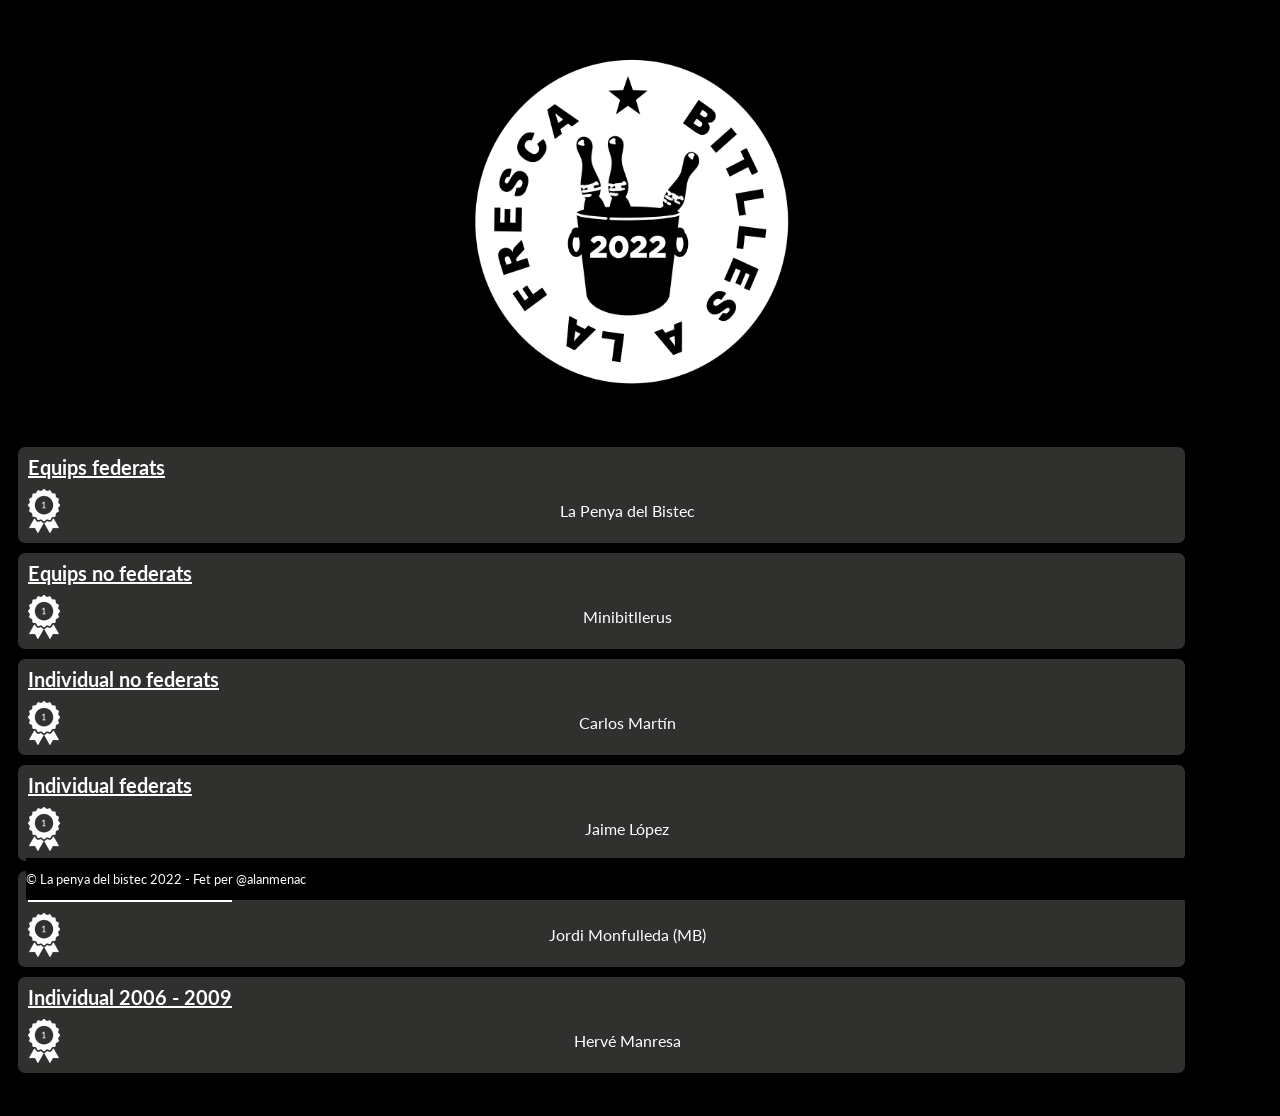
==== templates/index.html @ 703b8ba4 "Adding folders with the need to remove bad js" ====
<!DOCTYPE html>
<html lang="ca">
<head>
	<meta charset="UTF-8">
	<meta http-equiv="X-UA-Compatible" content="IE=edge">
	<meta name="viewport" content="width=device-width, initial-scale=1.0">
	<script src="../static/js/script.js"></script>
	<link rel="stylesheet" type="text/css" href="../static/style.css">
	<link class="buttoncolumn" href='https://css.gg/arrow-right.css' rel='stylesheet'>
	<title>Bitlles a la fresca</title>
</head>

<header>
	<div class="headercolumn">
		<h1>
			Classificacions bitlles a la fresca '22
		</h1>
	</div>

	<div class="headercolumn">
		<img id="headerlogo" src="../static/logo.png">
	</div>

	<div class="headercolumn">
	</div>
</header>
	
<body>
<div id=equipsfederats>
	<div class="button-container">
		<p class="buttoncolumn"><u><b>Equips federats</b></u></p>
		
		<div class="gg-arrow-right buttoncolumn2"></div>
	</div>

	<div class="podium-container">
			<img class="badgesmall podiumbutton" src="../static/badges/badge1title.png"></img> 
		<p class="podiumbutton">
La Penya del Bistec		</p>
	</div>
</div>

<div id=equipsnofederats>
	<div class="button-container">
		<p class="buttoncolumn"><u><b>Equips no federats</b></u></p>
		
		<div class="gg-arrow-right buttoncolumn2"></div>
	</div>

	<div class="podium-container">
			<img class="badgesmall podiumbutton" src="../static/badges/badge1title.png"></img> 
		<p class="podiumbutton">
Minibitllerus		</p>
	</div>
</div>
	
<div id=individualnofederats>
	<div class="button-container">
		<p class="buttoncolumn"><u><b>Individual no federats</b></u></p>
		
		<div class="gg-arrow-right buttoncolumn2"></div>
	</div>

	<div class="podium-container">
			<img class="badgesmall podiumbutton" src="../static/badges/badge1title.png"></img> 
		<p class="podiumbutton">
Carlos Martín		</p>
	</div>
</div>

<div id=individualfederats>
	<div class="button-container">
		<p class="buttoncolumn"><u><b>Individual federats</b></u></p>
		
		<div class="gg-arrow-right buttoncolumn2"></div>
	</div>

	<div class="podium-container">
			<img class="badgesmall podiumbutton" src="../static/badges/badge1title.png"></img> 
		<p class="podiumbutton">
Jaime López		</p>
	</div>
</div>

<div id=individual20102014>
	<div class="button-container">
		<p class="buttoncolumn"><u><b>Individual 2010 - 2014</b></u></p>
		
		<div class="gg-arrow-right buttoncolumn2"></div>
	</div>

	<div class="podium-container">
			<img class="badgesmall podiumbutton" src="../static/badges/badge1title.png"></img> 
		<p class="podiumbutton">
Jordi Monfulleda (MB)		</p>
	</div>
</div>

<div id=individual20062009>
	<div class="button-container">
		<p class="buttoncolumn"><u><b>Individual 2006 - 2009</b></u></p>
		
		<div class="gg-arrow-right buttoncolumn2"></div>
	</div>

	<div class="podium-container">
			<img class="badgesmall podiumbutton" src="../static/badges/badge1title.png"></img> 
		<p class="podiumbutton">
Hervé Manresa		</p>
	</div>
</div>

<div class="px25"></div>
	
<footer>
	<p>© La penya del bistec 2022 - Fet per @alanmenac</p>
</footer>
	
</html>
---- static/style.css ----
@import url('https://fonts.googleapis.com/css2?family=Lato&display=swap');

html {
	margin: 0px;
	border: 0px;
	padding: 0px;
}

body {
	background-color: rgb(0,0,0);
	width: 98%;
}

.badgesmall {
	filter: invert(100%);
	padding: 10px;
}

footer {
	position: fixed;
    bottom: 0;
    right: 0;
}

p {
	font-family: 'Lato', sans-serif;
	color: white;
}

#headerlogo {
	width: 33.2vw;
	height: 33.2vw;
	filter: invert(100%);
}

h1 {
	font-family: 'Lato', sans-serif;
	color: black;
	font-size: 2vh;
	text-align: center;
	margin: 0px;
	border: 0px;
	padding: 0px;
}

.button-container {
	display: grid;
	grid-auto-columns: auto;
	width: 93%;
	align-items: center;

	background-color: #30302f;
	border-radius: 7px 7px 0px 0px;
	margin: 10px 10px 0px 10px;
}

.buttoncolumn {
	grid-column: 1;
	font-size: 20px;
	width: 55vw;
	align: left;
	margin: 8px 8px 0px 10px;
}

.buttoncolumn2 {
	grid-column: 2;
	width: 3vw;
	color: white;
}

.podium-container {
	display: grid;
	grid-template-areas: "badge team";
	width: 93%;
	align-items: center;
	background-color: #30302f;
	border-radius: 0px 0px 7px 7px;
	margin: 0px 10px 10px 10px;
}
	
header {
	background-color: rgb(0,0,0);
	display: grid;
	grid-template-areas: "h1 logo blank";
 	gap: 0px;
	margin: 0px;
	border: 0px;
	padding: 0px;
	align-items: center;
	width: 98%;
}

.headercolumn:nth-child(1) {
	margin: 0px;
	border: 0px;
	padding: 0px;
	grid-area: h1;
	width: 32vw;
}

.hide-loader{
display:none;
}

.headercolumn:nth-child(2) {
	margin: 0px;
	border: 0px;
	padding: 0px;
	grid-area: blank;
	width: 32vw;
}

.headercolumn:nth-child(3) {
	margin: 0px;
	border: 0px;
	padding: 0px;
	grid-area: info;
	width: 32vw;
}

#infobutton {
	background-color: dimgray;
	border-radius: 6px;
	margin: 0px;
	border: 0px;
	padding: 0px;
}

footer {
	background-color: black;
	margin: 0px;
	border: 0px;
	padding: 0px;
	width: 98%;
	font-size: 13px;
}

.px25{
	height: 25px;
}
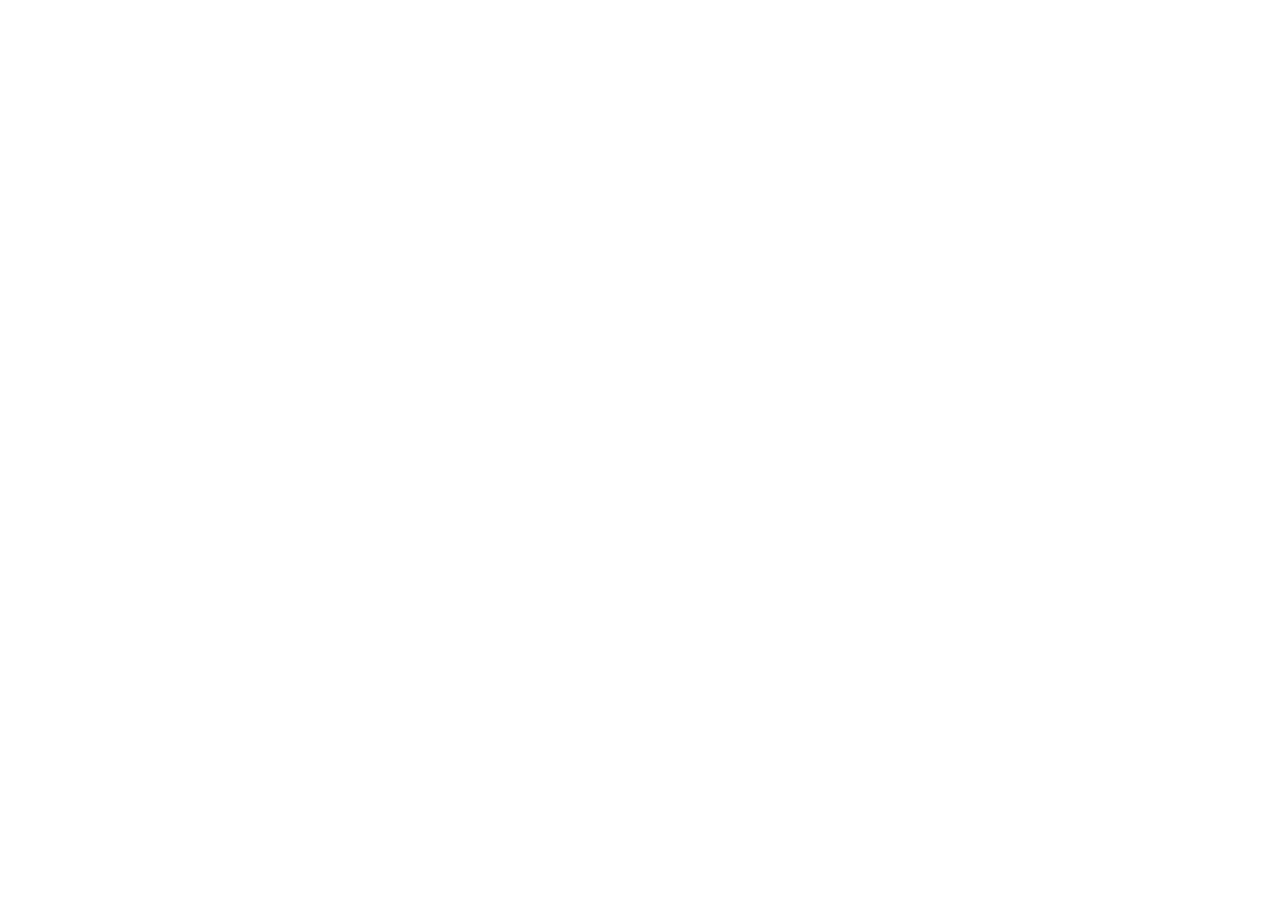
==== commit d0ddd1b6: "Add files via upload" ====
--- a/templates/index.html
+++ b/templates/index.html
@@ -26,52 +26,73 @@
 </header>
 	
 <body>
-<div id=equipsfederats>
+
+<!--<div class="ad">
+	<p class="adelement">
+		Aquests patrocinadors ajuden a que el torneig sigui possible.
+	</p>
+	<div class="adelement">
+		<img src="../static/ads/Trienergiaad.png" class="adimage">
+	</div>
+	<div class="adelement">
+		<img src="../static/ads/Trienergiaad.png" class="adimage">
+	</div>
+	<div class="adelement"><div>
+</div>-->
+
+	
+<a href="https://bitllesalafresca.anthrline.repl.co/equipsfederats">
+<div id=equipsfederats> 
 	<div class="button-container">
 		<p class="buttoncolumn"><u><b>Equips federats</b></u></p>
 		
 		<div class="gg-arrow-right buttoncolumn2"></div>
 	</div>
-
+	
 	<div class="podium-container">
 			<img class="badgesmall podiumbutton" src="../static/badges/badge1title.png"></img> 
 		<p class="podiumbutton">
 La Penya del Bistec		</p>
 	</div>
 </div>
+</a>
 
-<div id=equipsnofederats>
+<a href="https://bitllesalafresca.anthrline.repl.co/equipsnofederats">
+<div id=equipsnofederats> 
 	<div class="button-container">
 		<p class="buttoncolumn"><u><b>Equips no federats</b></u></p>
 		
 		<div class="gg-arrow-right buttoncolumn2"></div>
 	</div>
-
+	
 	<div class="podium-container">
 			<img class="badgesmall podiumbutton" src="../static/badges/badge1title.png"></img> 
 		<p class="podiumbutton">
 Minibitllerus		</p>
 	</div>
 </div>
-	
+</a>
+
+<a href="https://bitllesalafresca.anthrline.repl.co/individualnofederats">
 <div id=individualnofederats>
 	<div class="button-container">
 		<p class="buttoncolumn"><u><b>Individual no federats</b></u></p>
 		
 		<div class="gg-arrow-right buttoncolumn2"></div>
 	</div>
-
+	
 	<div class="podium-container">
 			<img class="badgesmall podiumbutton" src="../static/badges/badge1title.png"></img> 
 		<p class="podiumbutton">
 Carlos Martín		</p>
 	</div>
 </div>
+</a>
 
-<div id=individualfederats>
+<a href="https://bitllesalafresca.anthrline.repl.co/individualfederats">
+<div id=individualfederats> 
 	<div class="button-container">
 		<p class="buttoncolumn"><u><b>Individual federats</b></u></p>
-		
 		<div class="gg-arrow-right buttoncolumn2"></div>
 	</div>
 
@@ -81,35 +102,41 @@
 Jaime López		</p>
 	</div>
 </div>
+</a>
 
-<div id=individual20102014>
+	
+<a href="https://bitllesalafresca.anthrline.repl.co/individual20102014">	
+<div id=individual20102014> 
 	<div class="button-container">
 		<p class="buttoncolumn"><u><b>Individual 2010 - 2014</b></u></p>
 		
 		<div class="gg-arrow-right buttoncolumn2"></div>
 	</div>
-
+	
 	<div class="podium-container">
 			<img class="badgesmall podiumbutton" src="../static/badges/badge1title.png"></img> 
 		<p class="podiumbutton">
 Jordi Monfulleda (MB)		</p>
 	</div>
 </div>
+</a>
 
-<div id=individual20062009>
+<a href="https://bitllesalafresca.anthrline.repl.co/individual20062009">
+<div id=individual20062009> 
 	<div class="button-container">
 		<p class="buttoncolumn"><u><b>Individual 2006 - 2009</b></u></p>
 		
 		<div class="gg-arrow-right buttoncolumn2"></div>
 	</div>
-
+	
 	<div class="podium-container">
 			<img class="badgesmall podiumbutton" src="../static/badges/badge1title.png"></img> 
 		<p class="podiumbutton">
 Hervé Manresa		</p>
 	</div>
 </div>
-
+</a>
+	
 <div class="px25"></div>
 	
 <footer>
--- a/static/style.css
+++ b/static/style.css
@@ -4,6 +4,10 @@
 	margin: 0px;
 	border: 0px;
 	padding: 0px;
+}
+
+a {
+   text-decoration: none;
 }
 
 body {
@@ -106,35 +110,92 @@
 	margin: 0px;
 	border: 0px;
 	padding: 0px;
+	grid-area: logo;
+	width: 32vw;
+}
+
+.headercolumn:nth-child(3) {
+	margin: 0px;
+	border: 0px;
+	padding: 0px;
 	grid-area: blank;
 	width: 32vw;
 }
 
-.headercolumn:nth-child(3) {
-	margin: 0px;
-	border: 0px;
-	padding: 0px;
-	grid-area: info;
-	width: 32vw;
-}
-
-#infobutton {
-	background-color: dimgray;
-	border-radius: 6px;
-	margin: 0px;
-	border: 0px;
-	padding: 0px;
-}
-
 footer {
 	background-color: black;
 	margin: 0px;
 	border: 0px;
 	padding: 0px;
 	width: 98%;
+	height: 15vw;
 	font-size: 13px;
 }
 
 .px25{
-	height: 25px;
+	height: 35px;
+}
+
+.link-spanner{
+	position: absolute;
+	top: 0;
+	right: 0; 
+	bottom: 0;
+	left: 0;
+	width: 100%;
+	height: 100%;
+	z-index: 1;
+}
+
+.transition-fade {
+  transition: 0.4s;
+  opacity: 1;
+	transform: translateX(0);
+	transform-origin: right;
+	
+}
+
+html.is-animating .transition-fade {
+  opacity: 1;
+	transform: translateX(100%);
+}
+
+html.is-leaving .transition-fade {
+  opacity: 0;
+}
+
+.ad {
+	position: fixed;
+	width:93vw;
+	height: 93vh;
+	align-items: center;
+
+	display: grid;
+}
+
+.adimage {
+	width: 82.5vw;
+	height: 82.5vw;
+}
+
+.adelement:nth-child(1) {
+	width: 93vw;
+	height: 5vh;
+}
+
+.adelement:nth-child(2) {
+	width: 82.5vw;
+	height: 82.5vw;
+}
+
+.adelement:nth-child(3) {
+	width: 82.5vw;
+	height: 82.5vw;
+}
+
+.adelement:nth-child(4) {
+	border-radius: 50%;
+	height: 1vw;
+	width: 1vw;
+	color: white;
 }
